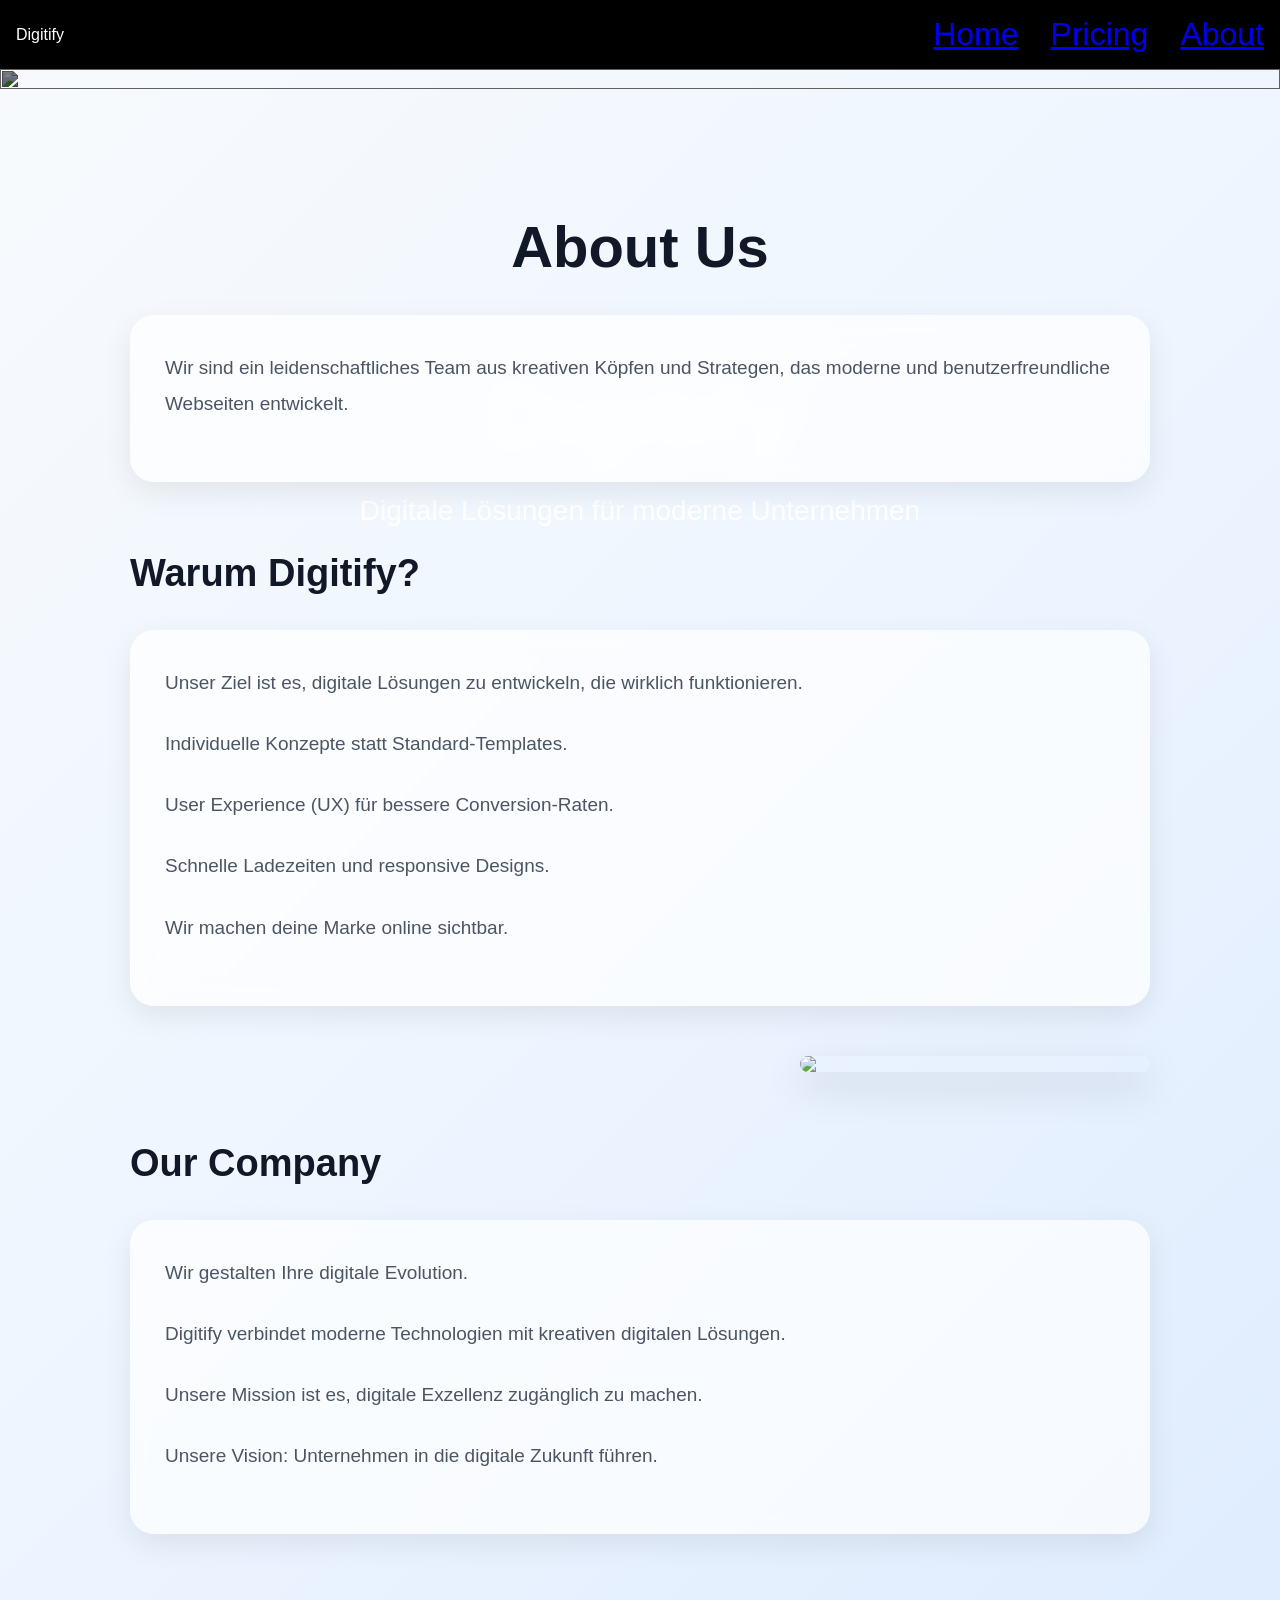
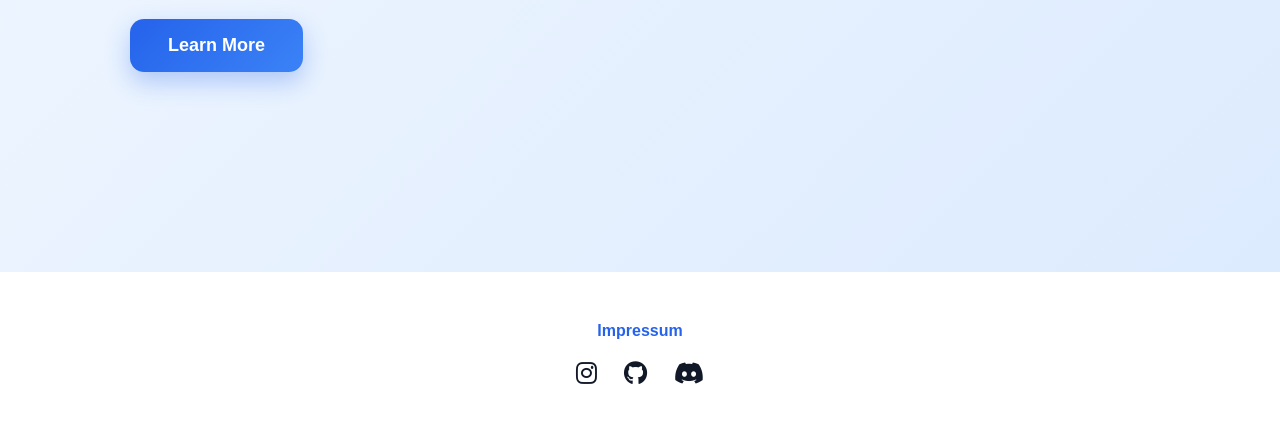
==== about/index.html @ e6c92872 "Update index.html" ====
<!DOCTYPE html>

<html lang="de">
<head>

<meta charset="UTF-8">
<meta name="viewport" content="width=device-width, initial-scale=1.0">

<title>Digitify - About Us</title>

<link rel="stylesheet"
href="https://cdnjs.cloudflare.com/ajax/libs/font-awesome/6.5.1/css/all.min.css">

<style>
    .navbar {
  display: flex;
  justify-content: space-between; /* pushes logo left, links right */
  align-items: center;            /* vertically center */
  padding: 1rem 1rem;
  background: black;
  color: white;
  position: sticky;
  top: 0;
  z-index: 1000;
}

.nav-links {
  font-family: "Inter", sans-serif;
  font-optical-sizing: auto;
  font-weight: 500;
  font-style: bold;
  font-size: 2rem;
  display: flex;
  justify-content: center;
  align-items: center; 
  gap: 2rem;      /* space between items */
  list-style: none;
  list-style-type: none; /* Removes the bullet points */
  margin: 0;             /* Removes default browser margins */
  padding: 0;            /* Removes default browser padding */
}

    .button14 {
    width: 96px;
    height: 48px;
    color: #fff;
    cursor: pointer;
    text-align: center;
    background-color: #262626;
    border-radius: 15px;
    outline: none;
    border: none;
    transition: all 0.3s ease 0s;
    font-family: "Inter", sans-serif;
    font-optical-sizing: auto;
    font-weight: 300;
    font-style: bold;
    font-size: 1.5rem;
    display: flex;
    justify-content: center;
    align-items: center; 
    gap: 2rem;      /* space between items */
    list-style: none;
}
.button14:hover {
    background-color: #3838ff;
    color: #fff;
    transform: translateY(-7px);
}
.button14:active {
    transform: translateY(-1px);
}
.button14big {
    width: 128px;
    height: 48px;
    color: #fff;
    cursor: pointer;
    text-align: center;
    background-color: #262626;
    border-radius: 15px;
    outline: none;
    border: none;
    transition: all 0.3s ease 0s;
    font-family: "Inter", sans-serif;
    font-optical-sizing: auto;
    font-weight: 300;
    font-style: bold;
    font-size: 1rem;
    display: flex;
    justify-content: center;
    align-items: center; 
    gap: 2rem;      /* space between items */
    list-style: none;
}
.button14big:hover {
    background-color: #3838ff;
    color: #fff;
    transform: translateY(-7px);
}
.button14big:active {
    transform: translateY(-1px);
}


:root{
    --blue:#2563eb;
    --blue2:#3b82f6;
    --text:#111827;
    --gray:#4b5563;
    --glass:rgba(255,255,255,.7);
}

*{
    margin:0;
    padding:0;
    box-sizing:border-box;
}

body{
    font-family:Arial,sans-serif;
    color:var(--text);

    background:
    linear-gradient(
    135deg,
    #f8fafc,
    #eff6ff 40%,
    #dbeafe
    );
}

img{
    max-width:100%;
    display:block;
}

 <nav class="navbar">
    <div class="logo">Digitify</div>
    <ul class="nav-links">
      <li>
  <button class="button14" onclick="window.location.href='#lander';">
    Home
  </button>
</li>
            <li>
  <button class="button14" onclick="window.location.href='#pricing';">
    Pricing
  </button>
</li>
      <li>
  <button class="button14" onclick="window.location.href='/animtest/index.html';">
    ISE Cloud
  </button>
</li>
      <li>
  <button class="button14" onclick="window.location.href='/about/index.html';">
    About
  </button>
</li>
    </ul>
  </nav>

/* HERO */

.top{
    position:relative;
    height:100vh;
    overflow:hidden;
}

.top img{
    width:100%;
    height:100%;
    object-fit:cover;
    filter:brightness(.5);
}

.overlay{
    position:absolute;
    top:50%;
    left:50%;

    transform:translate(-50%,-50%);

    width:90%;
    text-align:center;
    color:white;
}

.overlay h1{
    font-size:clamp(50px,10vw,90px);
    margin-bottom:20px;
    animation:fadeUp 1s ease;
}

.overlay p{
    font-size:clamp(18px,3vw,28px);
    line-height:1.6;
    animation:fadeUp 1s ease;
}

/* CONTENT */

.bottom{
    max-width:1100px;
    margin:auto;
    padding:120px 40px;
}

.bottom h1{
    font-size:58px;
    margin-bottom:35px;
    text-align:center;
}

.bottom h2{
    margin:70px 0 25px;
    font-size:38px;
}

.bottom p{
    margin-bottom:25px;

    font-size:19px;
    line-height:1.9;

    color:var(--gray);
}

/* CARDS */

.info-card{
    margin:35px 0;
    padding:35px;

    border-radius:24px;

    background:var(--glass);
    backdrop-filter:blur(10px);

    box-shadow:
    0 10px 30px rgba(0,0,0,.08);

    transition:.35s;
}

.info-card:hover{
    transform:translateY(-8px);

    box-shadow:
    0 15px 40px rgba(0,0,0,.12);
}

/* IMAGE */

.image-box{
    margin:50px 0;
    display:flex;
    justify-content:flex-end;
}

.image-box img{
    width:350px;

    border-radius:24px;

    box-shadow:
    0 15px 40px rgba(0,0,0,.15);
}

/* BUTTON */

.learn-btn{
    display:inline-block;

    margin-top:50px;
    padding:16px 38px;

    border-radius:14px;

    background:
    linear-gradient(
    135deg,
    var(--blue),
    var(--blue2)
    );

    color:white;
    text-decoration:none;

    font-size:18px;
    font-weight:bold;

    transition:.3s;

    box-shadow:
    0 10px 25px rgba(37,99,235,.3);
}

.learn-btn:hover{
    transform:scale(1.05);
}

/* FOOTER */

footer{
    margin-top:80px;
    padding:50px 20px;

    text-align:center;
    background:white;
}

footer a{
    text-decoration:none;
    color:var(--blue);
    font-weight:bold;
}

.socials{
    margin-top:20px;
}

.socials a{
    margin:0 10px;

    font-size:24px;
    color:var(--text);

    transition:.3s;
}

.socials a:hover{
    color:var(--blue);
    transform:translateY(-3px);
}

/* ANIMATION */

@keyframes fadeUp{

    from{
        opacity:0;
        transform:translateY(40px);
    }

    to{
        opacity:1;
        transform:translateY(0);
    }
}

/* MOBILE */

@media(max-width:768px){

    .navbar{
        padding:20px;
    }

    .nav-links{
        gap:12px;
    }

    .bottom{
        padding:80px 25px;
    }

    .bottom h1{
        font-size:42px;
    }

    .bottom h2{
        font-size:30px;
    }

    .bottom p{
        font-size:17px;
    }

    .image-box{
        justify-content:center;
    }

    .image-box img{
        width:100%;
    }
}

</style>

</head>

<body>

<nav class="navbar">

<div class="logo">Digitify</div>

<ul class="nav-links">
<li><a href="/index.html">Home</a></li>
<li><a href="/index.html#pricing">Pricing</a></li>
<li><a href="index.html">About</a></li>
</ul>

</nav>

<section class="top">

<img src="https://www.dgq.de/wp-content/uploads/2022/02/QM-und-Kuenstliche-Intelligenz_Fachbeitrag.jpg">

<div class="overlay">

<h1>Digitify</h1>

<p>
Digitale Lösungen für moderne Unternehmen
</p>

</div>

</section>

<section class="bottom">

<h1>About Us</h1>

<div class="info-card">

<p>
Wir sind ein leidenschaftliches Team aus kreativen Köpfen und Strategen,
das moderne und benutzerfreundliche Webseiten entwickelt.
</p>

</div>

<h2>Warum Digitify?</h2>

<div class="info-card">

<p>
Unser Ziel ist es, digitale Lösungen zu entwickeln,
die wirklich funktionieren.
</p>

<p>
Individuelle Konzepte statt Standard-Templates.
</p>

<p>
User Experience (UX) für bessere Conversion-Raten.
</p>

<p>
Schnelle Ladezeiten und responsive Designs.
</p>

<p>
Wir machen deine Marke online sichtbar.
</p>

</div>

<div class="image-box">

<img
src="https://img-cdn.inc.com/image/upload/f_webp,q_auto,c_fit/images/panoramic/GettyImages-1355277961_542041_fucxet.jpg">

</div>

<h2>Our Company</h2>

<div class="info-card">

<p>
Wir gestalten Ihre digitale Evolution.
</p>

<p>
Digitify verbindet moderne Technologien
mit kreativen digitalen Lösungen.
</p>

<p>
Unsere Mission ist es,
digitale Exzellenz zugänglich zu machen.
</p>

<p>
Unsere Vision:
Unternehmen in die digitale Zukunft führen.
</p>

</div>

<a href="lerne.html" class="learn-btn">
Learn More
</a>

</section>

<footer>

<a href="/impressum/index.html">
Impressum
</a>

<div class="socials">

<a href="#">
<i class="fa-brands fa-instagram"></i>
</a>

<a href="#">
<i class="fa-brands fa-github"></i>
</a>

<a href="#">
<i class="fa-brands fa-discord"></i>
</a>

</div>

</footer>

</body>
</html>
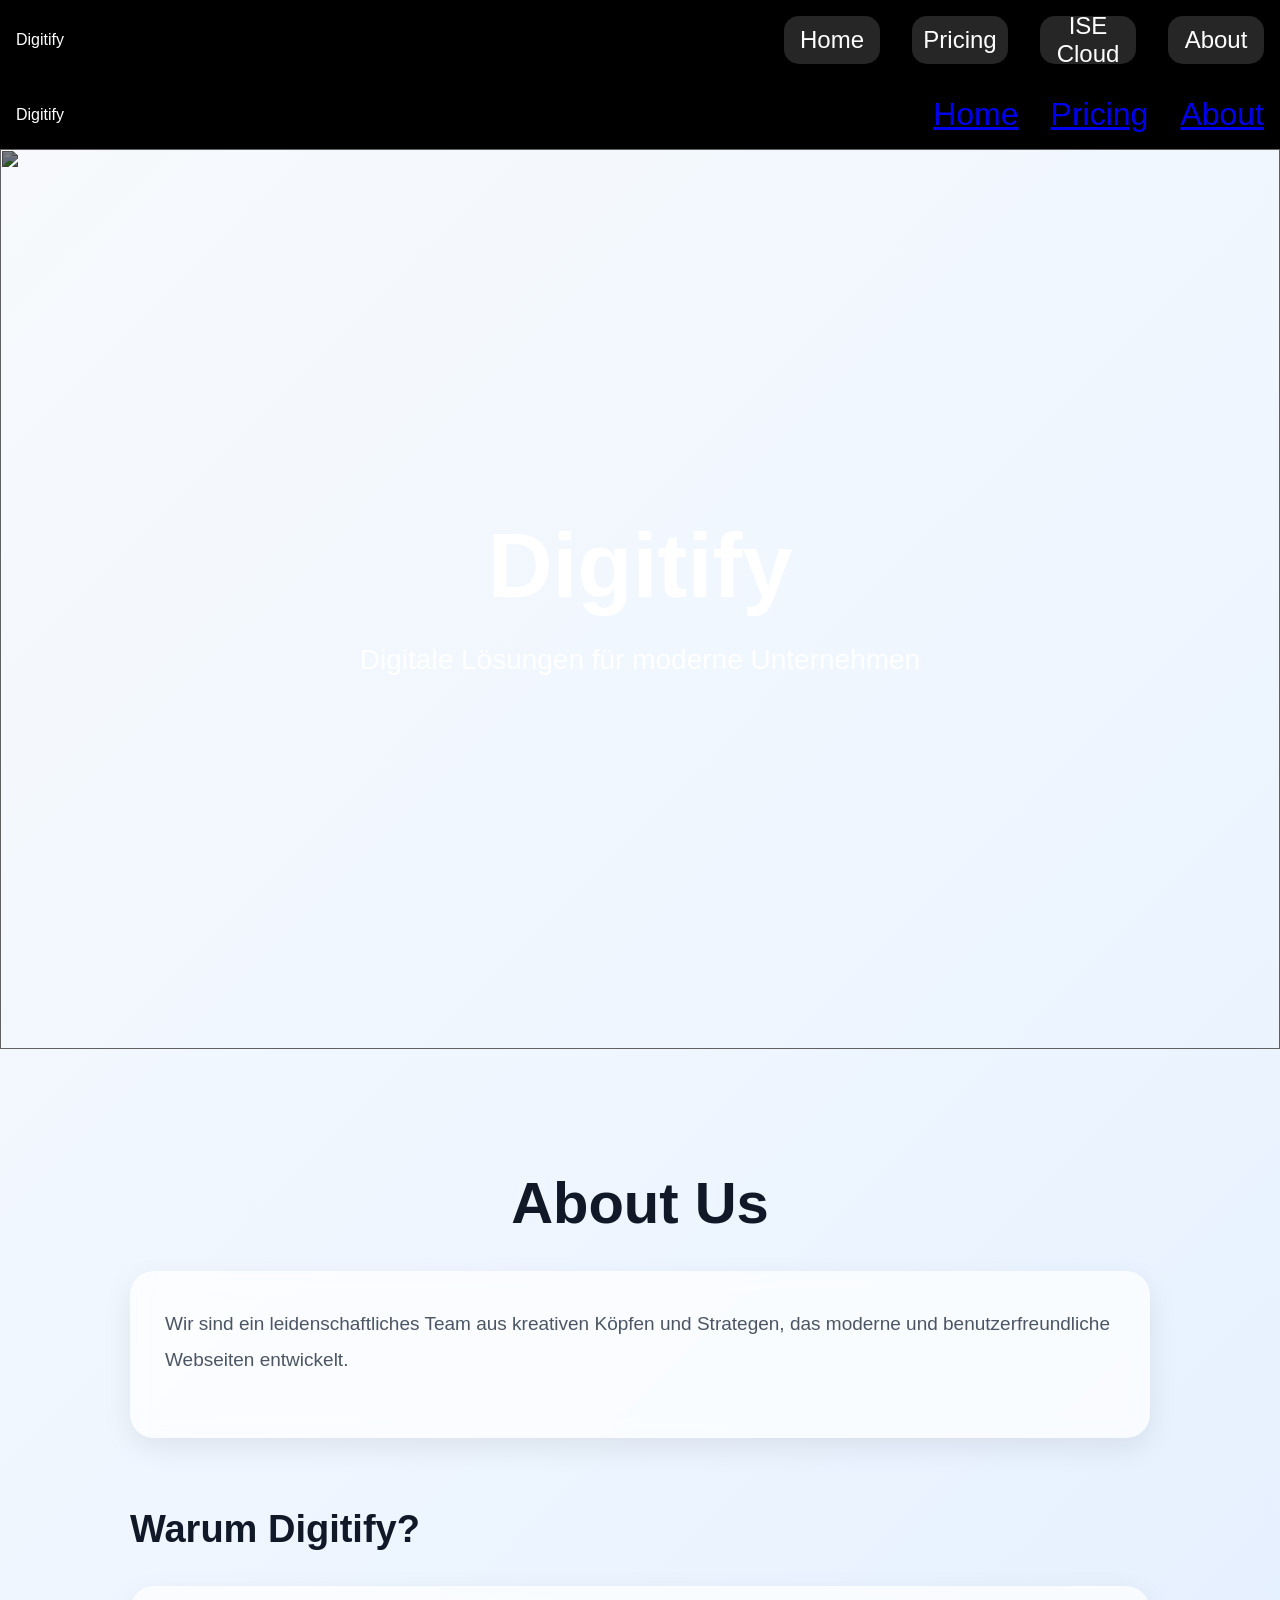
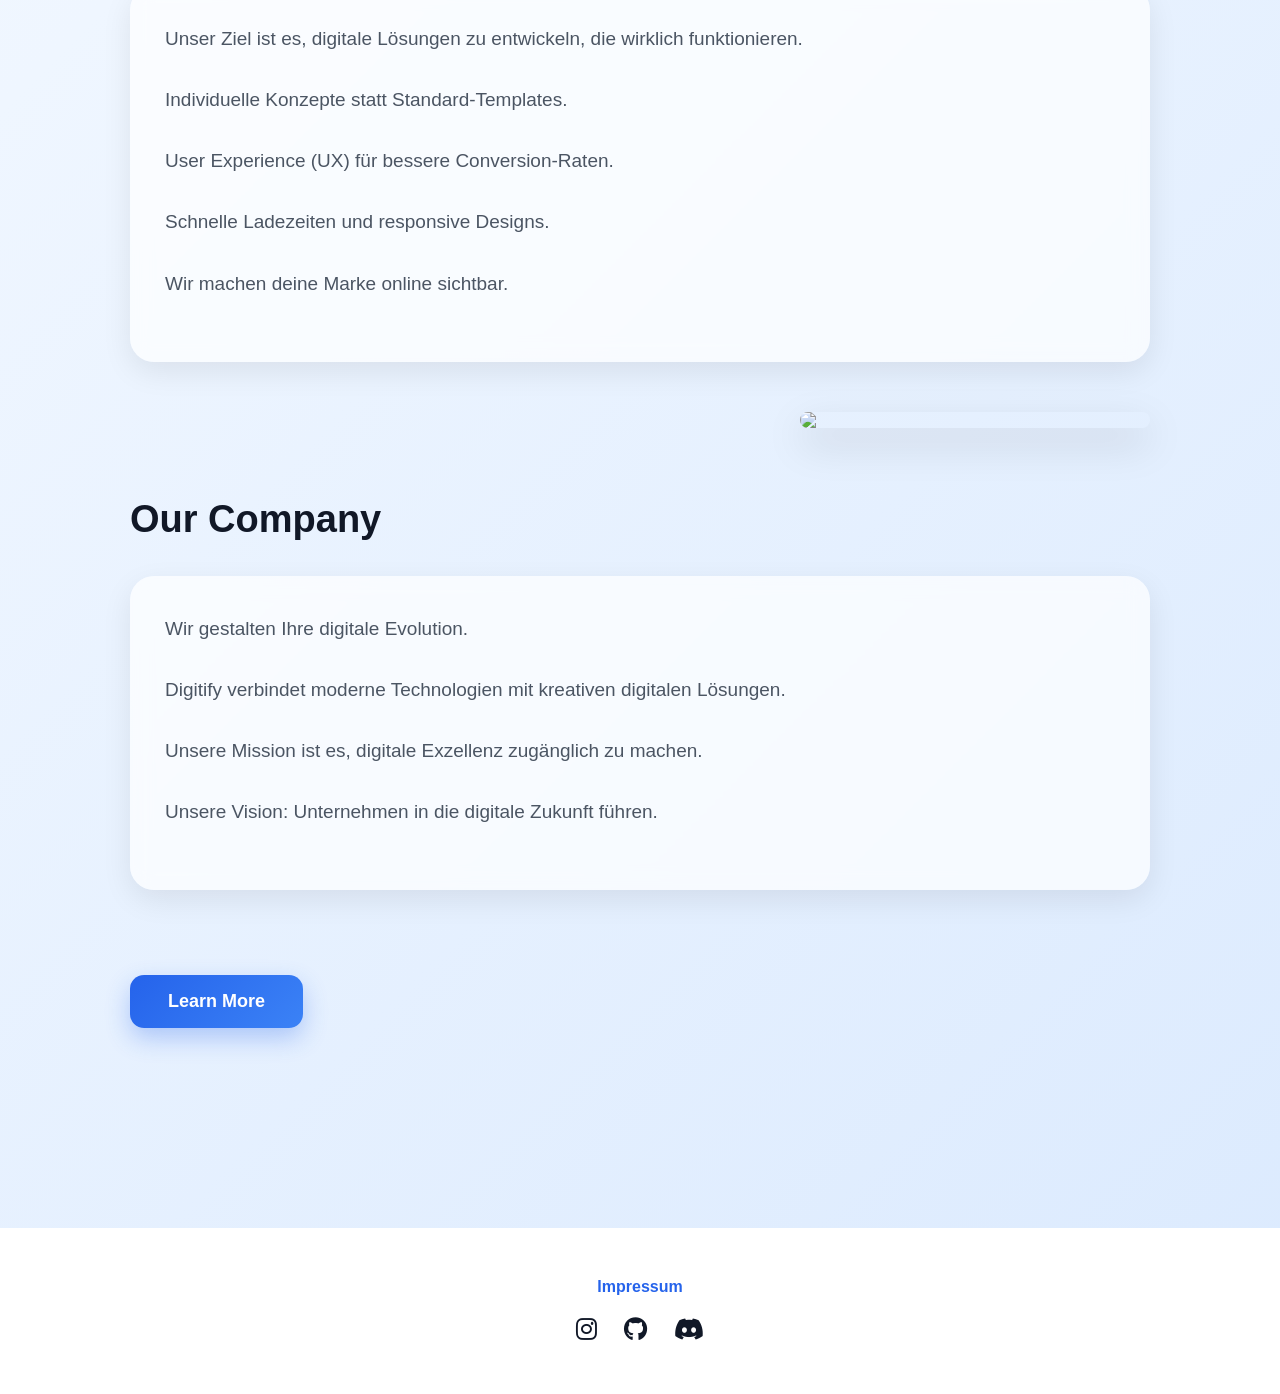
==== commit 96039414: "Update index.html" ====
--- a/about/index.html
+++ b/about/index.html
@@ -134,7 +134,236 @@
     display:block;
 }
 
- <nav class="navbar">
+
+/* HERO */
+
+.top{
+    position:relative;
+    height:100vh;
+    overflow:hidden;
+}
+
+.top img{
+    width:100%;
+    height:100%;
+    object-fit:cover;
+    filter:brightness(.5);
+}
+
+.overlay{
+    position:absolute;
+    top:50%;
+    left:50%;
+
+    transform:translate(-50%,-50%);
+
+    width:90%;
+    text-align:center;
+    color:white;
+}
+
+.overlay h1{
+    font-size:clamp(50px,10vw,90px);
+    margin-bottom:20px;
+    animation:fadeUp 1s ease;
+}
+
+.overlay p{
+    font-size:clamp(18px,3vw,28px);
+    line-height:1.6;
+    animation:fadeUp 1s ease;
+}
+
+/* CONTENT */
+
+.bottom{
+    max-width:1100px;
+    margin:auto;
+    padding:120px 40px;
+}
+
+.bottom h1{
+    font-size:58px;
+    margin-bottom:35px;
+    text-align:center;
+}
+
+.bottom h2{
+    margin:70px 0 25px;
+    font-size:38px;
+}
+
+.bottom p{
+    margin-bottom:25px;
+
+    font-size:19px;
+    line-height:1.9;
+
+    color:var(--gray);
+}
+
+/* CARDS */
+
+.info-card{
+    margin:35px 0;
+    padding:35px;
+
+    border-radius:24px;
+
+    background:var(--glass);
+    backdrop-filter:blur(10px);
+
+    box-shadow:
+    0 10px 30px rgba(0,0,0,.08);
+
+    transition:.35s;
+}
+
+.info-card:hover{
+    transform:translateY(-8px);
+
+    box-shadow:
+    0 15px 40px rgba(0,0,0,.12);
+}
+
+/* IMAGE */
+
+.image-box{
+    margin:50px 0;
+    display:flex;
+    justify-content:flex-end;
+}
+
+.image-box img{
+    width:350px;
+
+    border-radius:24px;
+
+    box-shadow:
+    0 15px 40px rgba(0,0,0,.15);
+}
+
+/* BUTTON */
+
+.learn-btn{
+    display:inline-block;
+
+    margin-top:50px;
+    padding:16px 38px;
+
+    border-radius:14px;
+
+    background:
+    linear-gradient(
+    135deg,
+    var(--blue),
+    var(--blue2)
+    );
+
+    color:white;
+    text-decoration:none;
+
+    font-size:18px;
+    font-weight:bold;
+
+    transition:.3s;
+
+    box-shadow:
+    0 10px 25px rgba(37,99,235,.3);
+}
+
+.learn-btn:hover{
+    transform:scale(1.05);
+}
+
+/* FOOTER */
+
+footer{
+    margin-top:80px;
+    padding:50px 20px;
+
+    text-align:center;
+    background:white;
+}
+
+footer a{
+    text-decoration:none;
+    color:var(--blue);
+    font-weight:bold;
+}
+
+.socials{
+    margin-top:20px;
+}
+
+.socials a{
+    margin:0 10px;
+
+    font-size:24px;
+    color:var(--text);
+
+    transition:.3s;
+}
+
+.socials a:hover{
+    color:var(--blue);
+    transform:translateY(-3px);
+}
+
+/* ANIMATION */
+
+@keyframes fadeUp{
+
+    from{
+        opacity:0;
+        transform:translateY(40px);
+    }
+
+    to{
+        opacity:1;
+        transform:translateY(0);
+    }
+}
+
+/* MOBILE */
+
+@media(max-width:768px){
+
+    .navbar{
+        padding:20px;
+    }
+
+    .nav-links{
+        gap:12px;
+    }
+
+    .bottom{
+        padding:80px 25px;
+    }
+
+    .bottom h1{
+        font-size:42px;
+    }
+
+    .bottom h2{
+        font-size:30px;
+    }
+
+    .bottom p{
+        font-size:17px;
+    }
+
+    .image-box{
+        justify-content:center;
+    }
+
+    .image-box img{
+        width:100%;
+    }
+}
+
+</style>
+     <nav class="navbar">
     <div class="logo">Digitify</div>
     <ul class="nav-links">
       <li>
@@ -160,234 +389,6 @@
     </ul>
   </nav>
 
-/* HERO */
-
-.top{
-    position:relative;
-    height:100vh;
-    overflow:hidden;
-}
-
-.top img{
-    width:100%;
-    height:100%;
-    object-fit:cover;
-    filter:brightness(.5);
-}
-
-.overlay{
-    position:absolute;
-    top:50%;
-    left:50%;
-
-    transform:translate(-50%,-50%);
-
-    width:90%;
-    text-align:center;
-    color:white;
-}
-
-.overlay h1{
-    font-size:clamp(50px,10vw,90px);
-    margin-bottom:20px;
-    animation:fadeUp 1s ease;
-}
-
-.overlay p{
-    font-size:clamp(18px,3vw,28px);
-    line-height:1.6;
-    animation:fadeUp 1s ease;
-}
-
-/* CONTENT */
-
-.bottom{
-    max-width:1100px;
-    margin:auto;
-    padding:120px 40px;
-}
-
-.bottom h1{
-    font-size:58px;
-    margin-bottom:35px;
-    text-align:center;
-}
-
-.bottom h2{
-    margin:70px 0 25px;
-    font-size:38px;
-}
-
-.bottom p{
-    margin-bottom:25px;
-
-    font-size:19px;
-    line-height:1.9;
-
-    color:var(--gray);
-}
-
-/* CARDS */
-
-.info-card{
-    margin:35px 0;
-    padding:35px;
-
-    border-radius:24px;
-
-    background:var(--glass);
-    backdrop-filter:blur(10px);
-
-    box-shadow:
-    0 10px 30px rgba(0,0,0,.08);
-
-    transition:.35s;
-}
-
-.info-card:hover{
-    transform:translateY(-8px);
-
-    box-shadow:
-    0 15px 40px rgba(0,0,0,.12);
-}
-
-/* IMAGE */
-
-.image-box{
-    margin:50px 0;
-    display:flex;
-    justify-content:flex-end;
-}
-
-.image-box img{
-    width:350px;
-
-    border-radius:24px;
-
-    box-shadow:
-    0 15px 40px rgba(0,0,0,.15);
-}
-
-/* BUTTON */
-
-.learn-btn{
-    display:inline-block;
-
-    margin-top:50px;
-    padding:16px 38px;
-
-    border-radius:14px;
-
-    background:
-    linear-gradient(
-    135deg,
-    var(--blue),
-    var(--blue2)
-    );
-
-    color:white;
-    text-decoration:none;
-
-    font-size:18px;
-    font-weight:bold;
-
-    transition:.3s;
-
-    box-shadow:
-    0 10px 25px rgba(37,99,235,.3);
-}
-
-.learn-btn:hover{
-    transform:scale(1.05);
-}
-
-/* FOOTER */
-
-footer{
-    margin-top:80px;
-    padding:50px 20px;
-
-    text-align:center;
-    background:white;
-}
-
-footer a{
-    text-decoration:none;
-    color:var(--blue);
-    font-weight:bold;
-}
-
-.socials{
-    margin-top:20px;
-}
-
-.socials a{
-    margin:0 10px;
-
-    font-size:24px;
-    color:var(--text);
-
-    transition:.3s;
-}
-
-.socials a:hover{
-    color:var(--blue);
-    transform:translateY(-3px);
-}
-
-/* ANIMATION */
-
-@keyframes fadeUp{
-
-    from{
-        opacity:0;
-        transform:translateY(40px);
-    }
-
-    to{
-        opacity:1;
-        transform:translateY(0);
-    }
-}
-
-/* MOBILE */
-
-@media(max-width:768px){
-
-    .navbar{
-        padding:20px;
-    }
-
-    .nav-links{
-        gap:12px;
-    }
-
-    .bottom{
-        padding:80px 25px;
-    }
-
-    .bottom h1{
-        font-size:42px;
-    }
-
-    .bottom h2{
-        font-size:30px;
-    }
-
-    .bottom p{
-        font-size:17px;
-    }
-
-    .image-box{
-        justify-content:center;
-    }
-
-    .image-box img{
-        width:100%;
-    }
-}
-
-</style>
 
 </head>
 
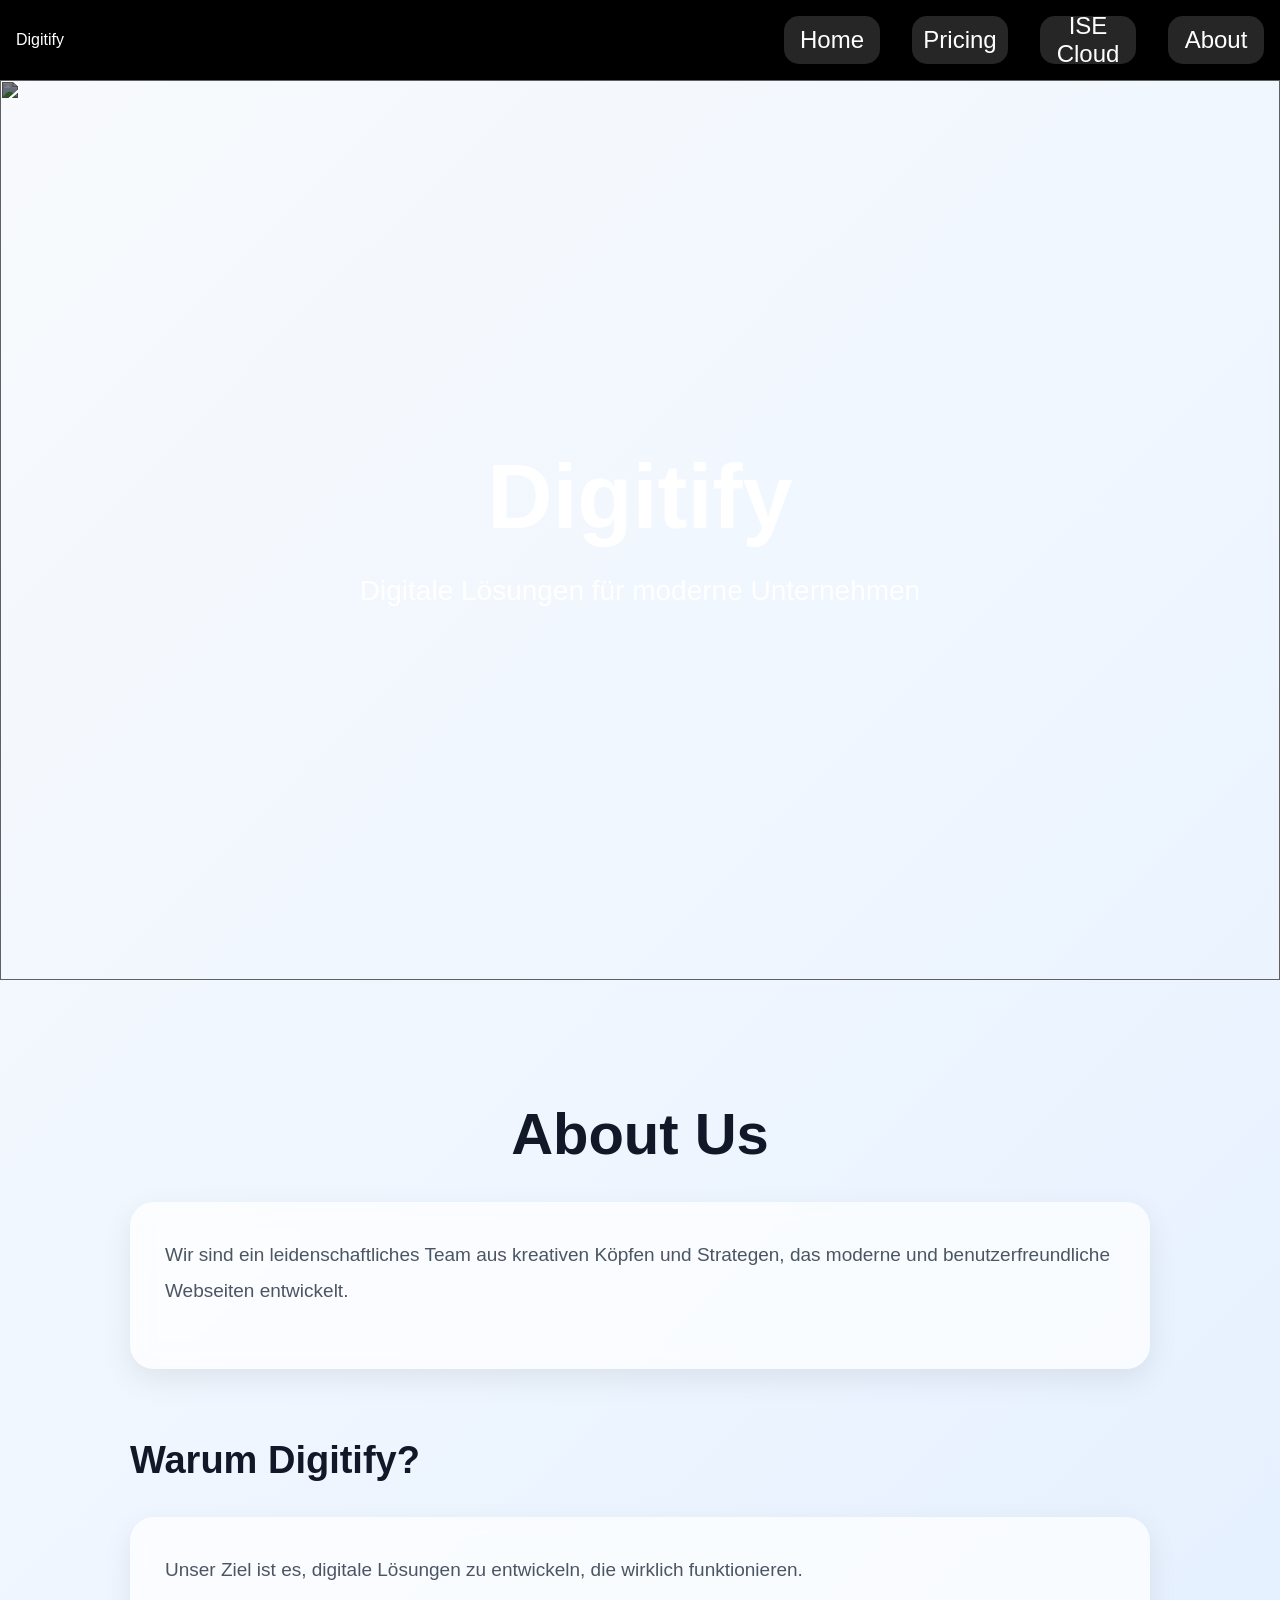
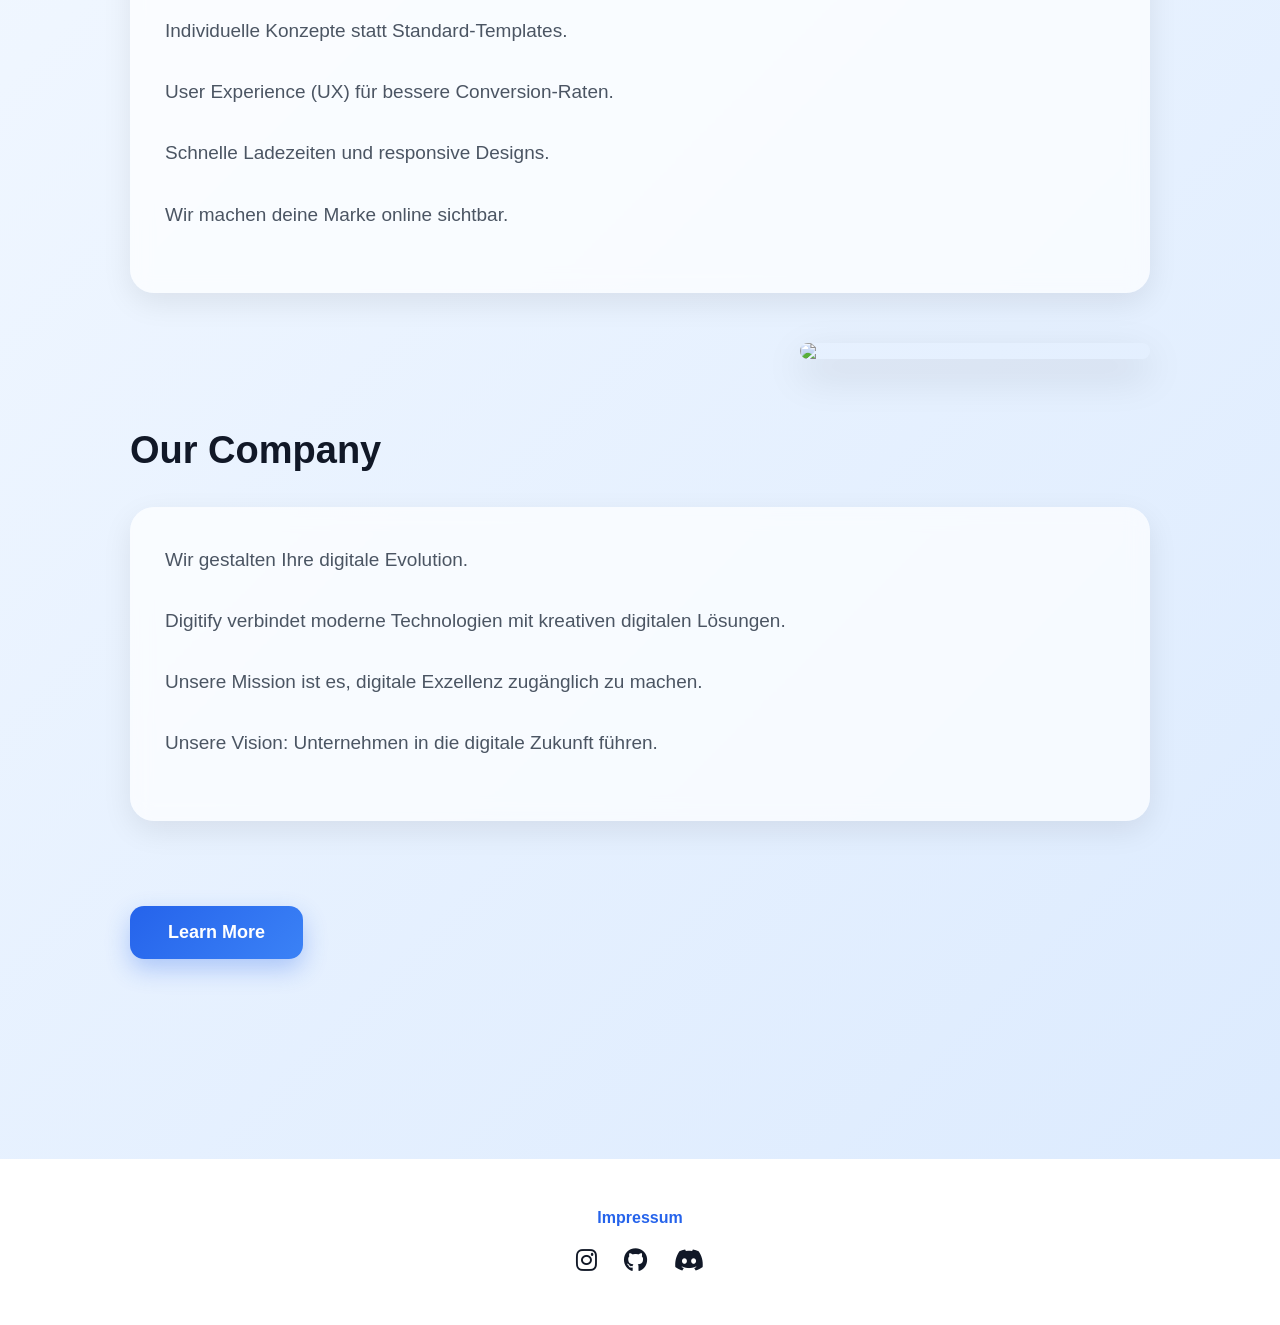
==== commit 924ed499: "Update index.html" ====
--- a/about/index.html
+++ b/about/index.html
@@ -394,18 +394,6 @@
 
 <body>
 
-<nav class="navbar">
-
-<div class="logo">Digitify</div>
-
-<ul class="nav-links">
-<li><a href="/index.html">Home</a></li>
-<li><a href="/index.html#pricing">Pricing</a></li>
-<li><a href="index.html">About</a></li>
-</ul>
-
-</nav>
-
 <section class="top">
 
 <img src="https://www.dgq.de/wp-content/uploads/2022/02/QM-und-Kuenstliche-Intelligenz_Fachbeitrag.jpg">
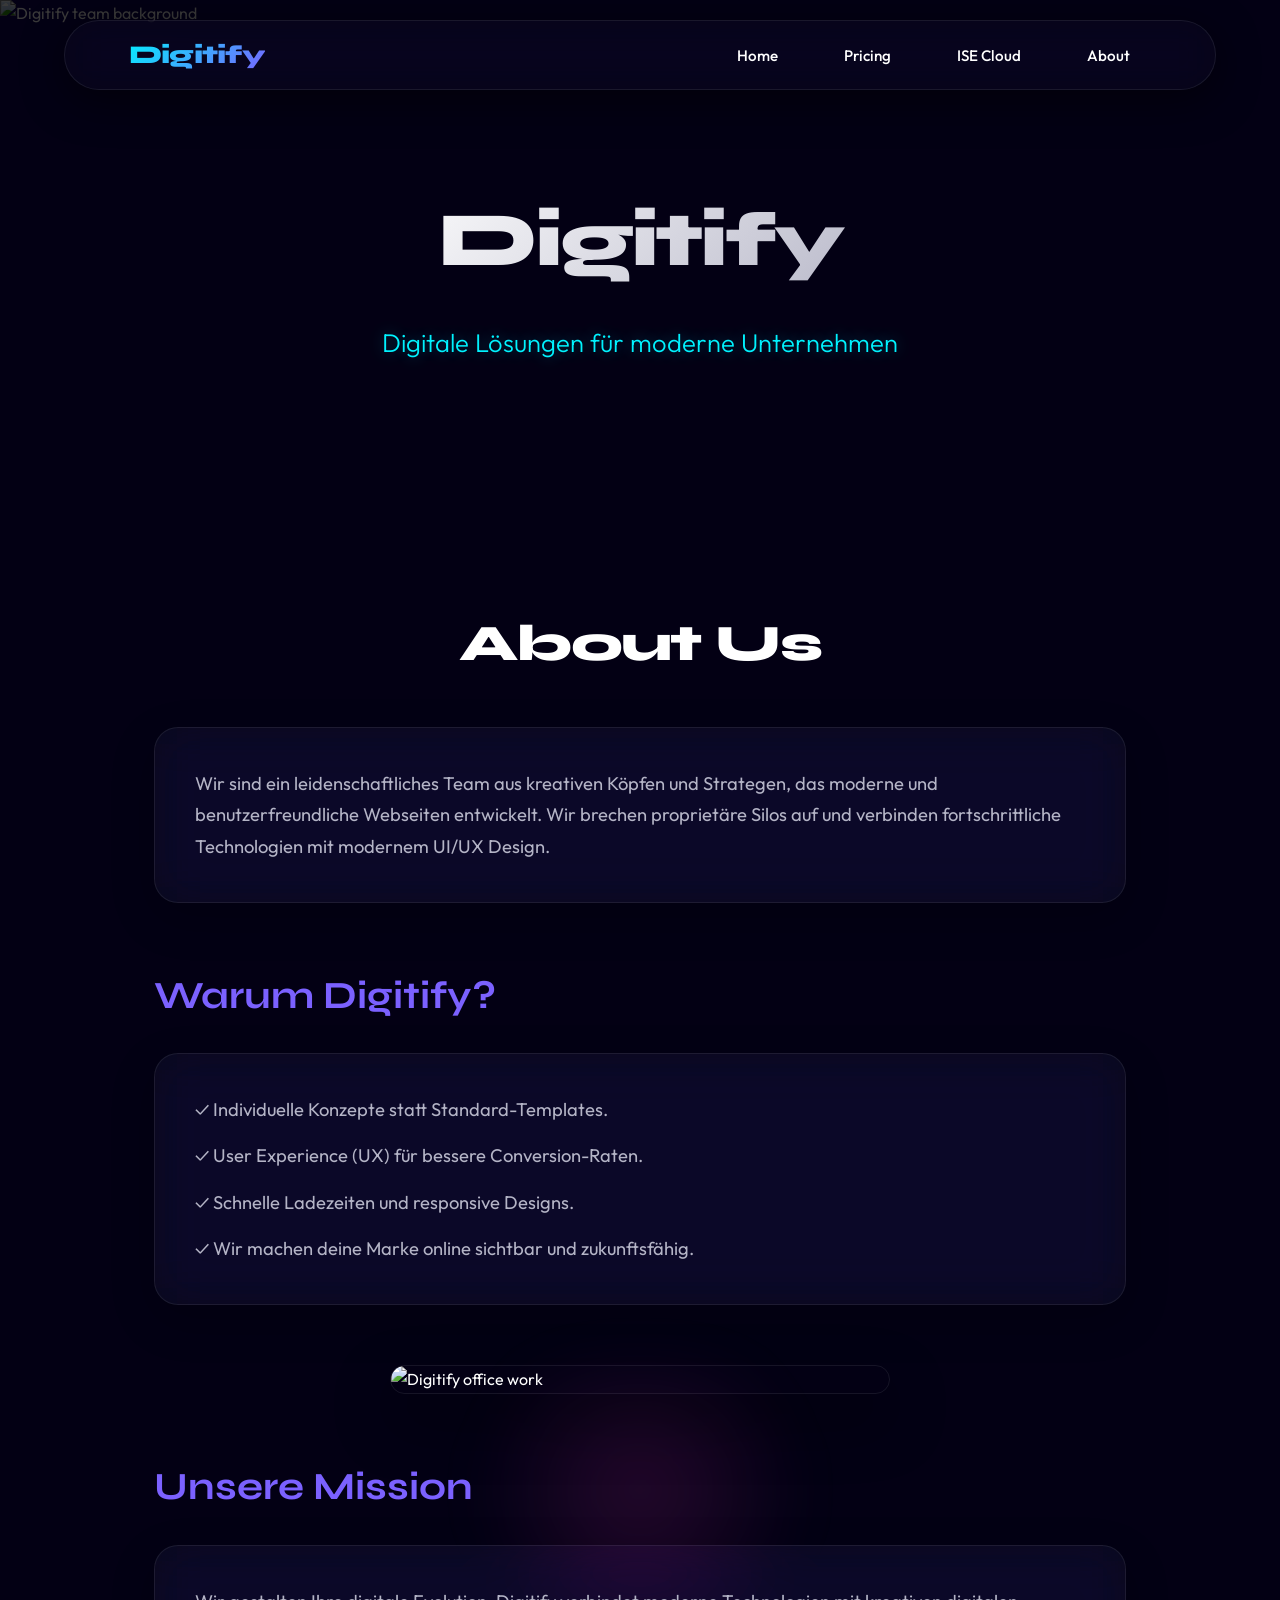
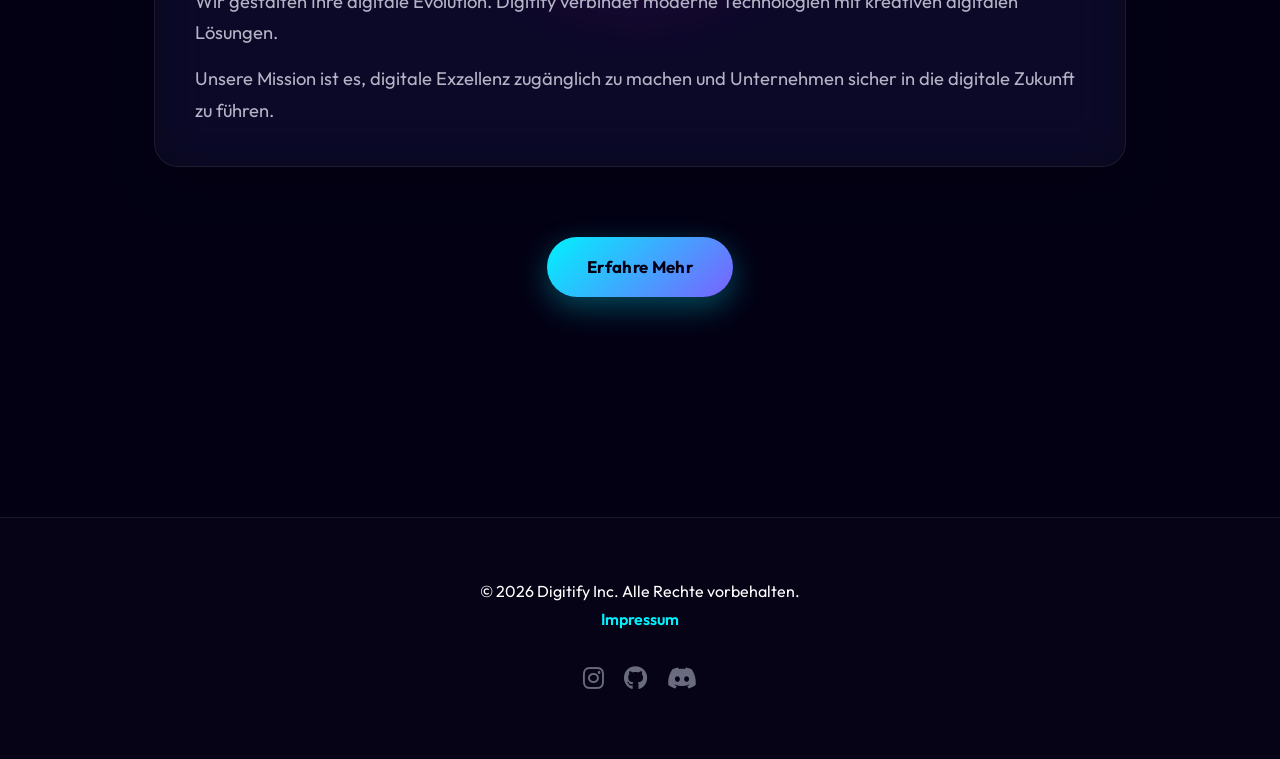
==== commit 2d0befeb: "Add files via upload" ====
--- a/about/index.html
+++ b/about/index.html
@@ -1,516 +1,87 @@
 <!DOCTYPE html>
-
 <html lang="de">
 <head>
+  <meta charset="UTF-8">
+  <meta name="viewport" content="width=device-width, initial-scale=1.0">
+  <title>Digitify - About Us</title>
+  <link rel="stylesheet" href="https://cdnjs.cloudflare.com/ajax/libs/font-awesome/6.5.1/css/all.min.css">
+  <link rel="stylesheet" href="styles.css">
+</head>
+<body>
 
-<meta charset="UTF-8">
-<meta name="viewport" content="width=device-width, initial-scale=1.0">
-
-<title>Digitify - About Us</title>
-
-<link rel="stylesheet"
-href="https://cdnjs.cloudflare.com/ajax/libs/font-awesome/6.5.1/css/all.min.css">
-
-<style>
-    .navbar {
-  display: flex;
-  justify-content: space-between; /* pushes logo left, links right */
-  align-items: center;            /* vertically center */
-  padding: 1rem 1rem;
-  background: black;
-  color: white;
-  position: sticky;
-  top: 0;
-  z-index: 1000;
-}
-
-.nav-links {
-  font-family: "Inter", sans-serif;
-  font-optical-sizing: auto;
-  font-weight: 500;
-  font-style: bold;
-  font-size: 2rem;
-  display: flex;
-  justify-content: center;
-  align-items: center; 
-  gap: 2rem;      /* space between items */
-  list-style: none;
-  list-style-type: none; /* Removes the bullet points */
-  margin: 0;             /* Removes default browser margins */
-  padding: 0;            /* Removes default browser padding */
-}
-
-    .button14 {
-    width: 96px;
-    height: 48px;
-    color: #fff;
-    cursor: pointer;
-    text-align: center;
-    background-color: #262626;
-    border-radius: 15px;
-    outline: none;
-    border: none;
-    transition: all 0.3s ease 0s;
-    font-family: "Inter", sans-serif;
-    font-optical-sizing: auto;
-    font-weight: 300;
-    font-style: bold;
-    font-size: 1.5rem;
-    display: flex;
-    justify-content: center;
-    align-items: center; 
-    gap: 2rem;      /* space between items */
-    list-style: none;
-}
-.button14:hover {
-    background-color: #3838ff;
-    color: #fff;
-    transform: translateY(-7px);
-}
-.button14:active {
-    transform: translateY(-1px);
-}
-.button14big {
-    width: 128px;
-    height: 48px;
-    color: #fff;
-    cursor: pointer;
-    text-align: center;
-    background-color: #262626;
-    border-radius: 15px;
-    outline: none;
-    border: none;
-    transition: all 0.3s ease 0s;
-    font-family: "Inter", sans-serif;
-    font-optical-sizing: auto;
-    font-weight: 300;
-    font-style: bold;
-    font-size: 1rem;
-    display: flex;
-    justify-content: center;
-    align-items: center; 
-    gap: 2rem;      /* space between items */
-    list-style: none;
-}
-.button14big:hover {
-    background-color: #3838ff;
-    color: #fff;
-    transform: translateY(-7px);
-}
-.button14big:active {
-    transform: translateY(-1px);
-}
-
-
-:root{
-    --blue:#2563eb;
-    --blue2:#3b82f6;
-    --text:#111827;
-    --gray:#4b5563;
-    --glass:rgba(255,255,255,.7);
-}
-
-*{
-    margin:0;
-    padding:0;
-    box-sizing:border-box;
-}
-
-body{
-    font-family:Arial,sans-serif;
-    color:var(--text);
-
-    background:
-    linear-gradient(
-    135deg,
-    #f8fafc,
-    #eff6ff 40%,
-    #dbeafe
-    );
-}
-
-img{
-    max-width:100%;
-    display:block;
-}
-
-
-/* HERO */
-
-.top{
-    position:relative;
-    height:100vh;
-    overflow:hidden;
-}
-
-.top img{
-    width:100%;
-    height:100%;
-    object-fit:cover;
-    filter:brightness(.5);
-}
-
-.overlay{
-    position:absolute;
-    top:50%;
-    left:50%;
-
-    transform:translate(-50%,-50%);
-
-    width:90%;
-    text-align:center;
-    color:white;
-}
-
-.overlay h1{
-    font-size:clamp(50px,10vw,90px);
-    margin-bottom:20px;
-    animation:fadeUp 1s ease;
-}
-
-.overlay p{
-    font-size:clamp(18px,3vw,28px);
-    line-height:1.6;
-    animation:fadeUp 1s ease;
-}
-
-/* CONTENT */
-
-.bottom{
-    max-width:1100px;
-    margin:auto;
-    padding:120px 40px;
-}
-
-.bottom h1{
-    font-size:58px;
-    margin-bottom:35px;
-    text-align:center;
-}
-
-.bottom h2{
-    margin:70px 0 25px;
-    font-size:38px;
-}
-
-.bottom p{
-    margin-bottom:25px;
-
-    font-size:19px;
-    line-height:1.9;
-
-    color:var(--gray);
-}
-
-/* CARDS */
-
-.info-card{
-    margin:35px 0;
-    padding:35px;
-
-    border-radius:24px;
-
-    background:var(--glass);
-    backdrop-filter:blur(10px);
-
-    box-shadow:
-    0 10px 30px rgba(0,0,0,.08);
-
-    transition:.35s;
-}
-
-.info-card:hover{
-    transform:translateY(-8px);
-
-    box-shadow:
-    0 15px 40px rgba(0,0,0,.12);
-}
-
-/* IMAGE */
-
-.image-box{
-    margin:50px 0;
-    display:flex;
-    justify-content:flex-end;
-}
-
-.image-box img{
-    width:350px;
-
-    border-radius:24px;
-
-    box-shadow:
-    0 15px 40px rgba(0,0,0,.15);
-}
-
-/* BUTTON */
-
-.learn-btn{
-    display:inline-block;
-
-    margin-top:50px;
-    padding:16px 38px;
-
-    border-radius:14px;
-
-    background:
-    linear-gradient(
-    135deg,
-    var(--blue),
-    var(--blue2)
-    );
-
-    color:white;
-    text-decoration:none;
-
-    font-size:18px;
-    font-weight:bold;
-
-    transition:.3s;
-
-    box-shadow:
-    0 10px 25px rgba(37,99,235,.3);
-}
-
-.learn-btn:hover{
-    transform:scale(1.05);
-}
-
-/* FOOTER */
-
-footer{
-    margin-top:80px;
-    padding:50px 20px;
-
-    text-align:center;
-    background:white;
-}
-
-footer a{
-    text-decoration:none;
-    color:var(--blue);
-    font-weight:bold;
-}
-
-.socials{
-    margin-top:20px;
-}
-
-.socials a{
-    margin:0 10px;
-
-    font-size:24px;
-    color:var(--text);
-
-    transition:.3s;
-}
-
-.socials a:hover{
-    color:var(--blue);
-    transform:translateY(-3px);
-}
-
-/* ANIMATION */
-
-@keyframes fadeUp{
-
-    from{
-        opacity:0;
-        transform:translateY(40px);
-    }
-
-    to{
-        opacity:1;
-        transform:translateY(0);
-    }
-}
-
-/* MOBILE */
-
-@media(max-width:768px){
-
-    .navbar{
-        padding:20px;
-    }
-
-    .nav-links{
-        gap:12px;
-    }
-
-    .bottom{
-        padding:80px 25px;
-    }
-
-    .bottom h1{
-        font-size:42px;
-    }
-
-    .bottom h2{
-        font-size:30px;
-    }
-
-    .bottom p{
-        font-size:17px;
-    }
-
-    .image-box{
-        justify-content:center;
-    }
-
-    .image-box img{
-        width:100%;
-    }
-}
-
-</style>
-     <nav class="navbar">
-    <div class="logo">Digitify</div>
+  <!-- TRANSLUCENT NAVBAR -->
+  <nav class="navbar">
+    <div class="logo" onclick="window.location.href='/index.html#lander';">Digitify</div>
     <ul class="nav-links">
-      <li>
-  <button class="button14" onclick="window.location.href='#lander';">
-    Home
-  </button>
-</li>
-            <li>
-  <button class="button14" onclick="window.location.href='#pricing';">
-    Pricing
-  </button>
-</li>
-      <li>
-  <button class="button14" onclick="window.location.href='/animtest/index.html';">
-    ISE Cloud
-  </button>
-</li>
-      <li>
-  <button class="button14" onclick="window.location.href='/about/index.html';">
-    About
-  </button>
-</li>
+      <li><button class="button14" onclick="window.location.href='/index.html#lander';">Home</button></li>
+      <li><button class="button14" onclick="window.location.href='/index.html#pricing';">Pricing</button></li>
+      <li><button class="button14" onclick="window.location.href='/animtest/index.html';">ISE Cloud</button></li>
+      <li><button class="button14" onclick="window.location.href='/about/index.html';">About</button></li>
     </ul>
   </nav>
 
+  <!-- HERO SECTION -->
+  <section class="top">
+    <img src="https://www.dgq.de/wp-content/uploads/2022/02/QM-und-Kuenstliche-Intelligenz_Fachbeitrag.jpg" alt="Digitify team background">
+    <div class="overlay">
+      <h1>Digitify</h1>
+      <p>Digitale Lösungen für moderne Unternehmen</p>
+    </div>
+  </section>
 
-</head>
+  <!-- CONTENT SECTION -->
+  <section class="bottom">
+    <h1>About Us</h1>
+    
+    <div class="info-card">
+      <p>
+        Wir sind ein leidenschaftliches Team aus kreativen Köpfen und Strategen,
+        das moderne und benutzerfreundliche Webseiten entwickelt. Wir brechen proprietäre Silos auf 
+        und verbinden fortschrittliche Technologien mit modernem UI/UX Design.
+      </p>
+    </div>
 
-<body>
+    <h2>Warum Digitify?</h2>
+    
+    <div class="info-card">
+      <p>✓ Individuelle Konzepte statt Standard-Templates.</p>
+      <p>✓ User Experience (UX) für bessere Conversion-Raten.</p>
+      <p>✓ Schnelle Ladezeiten und responsive Designs.</p>
+      <p>✓ Wir machen deine Marke online sichtbar und zukunftsfähig.</p>
+    </div>
 
-<section class="top">
+    <div class="image-box">
+      <img src="https://img-cdn.inc.com/image/upload/f_webp,q_auto,c_fit/images/panoramic/GettyImages-1355277961_542041_fucxet.jpg" alt="Digitify office work">
+    </div>
 
-<img src="https://www.dgq.de/wp-content/uploads/2022/02/QM-und-Kuenstliche-Intelligenz_Fachbeitrag.jpg">
+    <h2>Unsere Mission</h2>
+    
+    <div class="info-card">
+      <p>
+        Wir gestalten Ihre digitale Evolution. Digitify verbindet moderne Technologien
+        mit kreativen digitalen Lösungen.
+      </p>
+      <p>
+        Unsere Mission ist es, digitale Exzellenz zugänglich zu machen und Unternehmen 
+        sicher in die digitale Zukunft zu führen.
+      </p>
+    </div>
 
-<div class="overlay">
+    <div style="text-align: center;">
+      <a href="lerne.html" class="learn-btn">Erfahre Mehr</a>
+    </div>
+  </section>
 
-<h1>Digitify</h1>
-
-<p>
-Digitale Lösungen für moderne Unternehmen
-</p>
-
-</div>
-
-</section>
-
-<section class="bottom">
-
-<h1>About Us</h1>
-
-<div class="info-card">
-
-<p>
-Wir sind ein leidenschaftliches Team aus kreativen Köpfen und Strategen,
-das moderne und benutzerfreundliche Webseiten entwickelt.
-</p>
-
-</div>
-
-<h2>Warum Digitify?</h2>
-
-<div class="info-card">
-
-<p>
-Unser Ziel ist es, digitale Lösungen zu entwickeln,
-die wirklich funktionieren.
-</p>
-
-<p>
-Individuelle Konzepte statt Standard-Templates.
-</p>
-
-<p>
-User Experience (UX) für bessere Conversion-Raten.
-</p>
-
-<p>
-Schnelle Ladezeiten und responsive Designs.
-</p>
-
-<p>
-Wir machen deine Marke online sichtbar.
-</p>
-
-</div>
-
-<div class="image-box">
-
-<img
-src="https://img-cdn.inc.com/image/upload/f_webp,q_auto,c_fit/images/panoramic/GettyImages-1355277961_542041_fucxet.jpg">
-
-</div>
-
-<h2>Our Company</h2>
-
-<div class="info-card">
-
-<p>
-Wir gestalten Ihre digitale Evolution.
-</p>
-
-<p>
-Digitify verbindet moderne Technologien
-mit kreativen digitalen Lösungen.
-</p>
-
-<p>
-Unsere Mission ist es,
-digitale Exzellenz zugänglich zu machen.
-</p>
-
-<p>
-Unsere Vision:
-Unternehmen in die digitale Zukunft führen.
-</p>
-
-</div>
-
-<a href="lerne.html" class="learn-btn">
-Learn More
-</a>
-
-</section>
-
-<footer>
-
-<a href="/impressum/index.html">
-Impressum
-</a>
-
-<div class="socials">
-
-<a href="#">
-<i class="fa-brands fa-instagram"></i>
-</a>
-
-<a href="#">
-<i class="fa-brands fa-github"></i>
-</a>
-
-<a href="#">
-<i class="fa-brands fa-discord"></i>
-</a>
-
-</div>
-
-</footer>
+  <!-- FOOTER -->
+  <footer>
+    <p>&copy; 2026 Digitify Inc. Alle Rechte vorbehalten.</p>
+    <a href="/impressum/index.html" style="display: block; margin-bottom: 20px;">Impressum</a>
+    <div class="socials">
+      <a href="#"><i class="fa-brands fa-instagram"></i></a>
+      <a href="#"><i class="fa-brands fa-github"></i></a>
+      <a href="#"><i class="fa-brands fa-discord"></i></a>
+    </div>
+  </footer>
 
 </body>
 </html>
--- a/about/styles.css
+++ b/about/styles.css
@@ -0,0 +1,355 @@
+@import url('https://fonts.googleapis.com/css2?family=Inter:wght@100..900&family=Outfit:wght@100..900&family=Syne:wght@400..800&display=swap');
+
+:root {
+  --bg-deep: #030014;
+  --bg-darker: #080710;
+  --bg-card: rgba(255, 255, 255, 0.03);
+  --bg-card-hover: rgba(255, 255, 255, 0.07);
+  --border-light: rgba(255, 255, 255, 0.08);
+  
+  --accent-neon-blue: #00f2fe;
+  --accent-neon-purple: #7b61ff;
+  --accent-neon-pink: #ec38bc;
+  
+  --text-primary: #ffffff;
+  --text-secondary: #b4b4c6;
+  --text-muted: #6b6b7f;
+  
+  --font-display: 'Syne', 'Outfit', sans-serif;
+  --font-sans: 'Outfit', 'Inter', sans-serif;
+  
+  --transition-smooth: all 0.4s cubic-bezier(0.16, 1, 0.3, 1);
+  --transition-spring: all 0.5s cubic-bezier(0.175, 0.885, 0.32, 1.275);
+}
+
+*, *::before, *::after {
+  box-sizing: border-box;
+  margin: 0;
+  padding: 0;
+}
+
+body {
+  background-color: var(--bg-deep);
+  color: var(--text-primary);
+  font-family: var(--font-sans);
+  min-height: 100vh;
+  overflow-x: hidden;
+  line-height: 1.7;
+}
+
+/* CUSTOM SCROLLBAR */
+::-webkit-scrollbar {
+  width: 8px;
+}
+::-webkit-scrollbar-track {
+  background: var(--bg-deep);
+}
+::-webkit-scrollbar-thumb {
+  background: rgba(123, 97, 255, 0.2);
+  border-radius: 10px;
+}
+
+/* TRANSLUCENT PILL NAVBAR */
+.navbar {
+  display: flex;
+  justify-content: space-between;
+  align-items: center;
+  padding: 1.25rem 5%;
+  position: fixed;
+  top: 20px;
+  left: 5%;
+  right: 5%;
+  height: 70px;
+  background: rgba(10, 8, 26, 0.5);
+  backdrop-filter: blur(20px) saturate(180%);
+  border: 1px solid var(--border-light);
+  border-radius: 50px;
+  z-index: 999;
+  box-shadow: 0 10px 40px rgba(0, 0, 0, 0.5);
+}
+
+.logo {
+  font-family: var(--font-display);
+  font-weight: 800;
+  font-size: 1.6rem;
+  letter-spacing: -0.03em;
+  background: linear-gradient(135deg, var(--accent-neon-blue) 0%, var(--accent-neon-purple) 100%);
+  -webkit-background-clip: text;
+  -webkit-text-fill-color: transparent;
+  background-clip: text;
+  cursor: pointer;
+}
+
+.nav-links {
+  display: flex;
+  align-items: center;
+  gap: 1.5rem;
+  list-style: none;
+}
+
+.button14 {
+  padding: 0.5rem 1.25rem;
+  height: 40px;
+  color: var(--text-primary);
+  background: transparent;
+  border: 1px solid transparent;
+  border-radius: 30px;
+  font-family: var(--font-sans);
+  font-weight: 500;
+  font-size: 0.95rem;
+  cursor: pointer;
+  transition: var(--transition-smooth);
+}
+
+.button14:hover {
+  color: var(--accent-neon-blue);
+  text-shadow: 0 0 10px rgba(0, 242, 254, 0.4);
+}
+
+/* HERO SECTION WITH TRANSITIONAL OVERLAY */
+.top {
+  position: relative;
+  height: 60vh;
+  width: 100%;
+  overflow: hidden;
+  display: flex;
+  align-items: center;
+  justify-content: center;
+}
+
+.top img {
+  width: 100%;
+  height: 100%;
+  object-fit: cover;
+  filter: brightness(0.25) contrast(1.1);
+  position: absolute;
+  top: 0;
+  left: 0;
+  z-index: 1;
+}
+
+.top::after {
+  content: '';
+  position: absolute;
+  bottom: 0;
+  left: 0;
+  width: 100%;
+  height: 150px;
+  background: linear-gradient(180deg, transparent, var(--bg-deep));
+  z-index: 2;
+}
+
+.overlay {
+  position: relative;
+  z-index: 3;
+  text-align: center;
+  max-width: 800px;
+  padding: 0 20px;
+}
+
+.overlay h1 {
+  font-family: var(--font-display);
+  font-size: clamp(3rem, 6vw, 5.5rem);
+  font-weight: 800;
+  letter-spacing: -0.04em;
+  background: linear-gradient(135deg, #fff 0%, var(--text-secondary) 100%);
+  -webkit-background-clip: text;
+  -webkit-text-fill-color: transparent;
+  background-clip: text;
+  margin-bottom: 15px;
+  animation: fadeUp 1s cubic-bezier(0.16, 1, 0.3, 1);
+}
+
+.overlay p {
+  font-size: clamp(1.1rem, 2vw, 1.6rem);
+  font-weight: 300;
+  color: var(--accent-neon-blue);
+  text-shadow: 0 0 15px rgba(0, 242, 254, 0.3);
+  animation: fadeUp 1.2s cubic-bezier(0.16, 1, 0.3, 1);
+}
+
+/* BOTTOM INFORMATION SECTION */
+.bottom {
+  max-width: 1100px;
+  margin: 0 auto;
+  padding: 60px 5% 120px;
+  position: relative;
+  z-index: 2;
+}
+
+.bottom h1 {
+  font-family: var(--font-display);
+  font-size: clamp(2.2rem, 4vw, 3.6rem);
+  font-weight: 800;
+  letter-spacing: -0.03em;
+  text-align: center;
+  margin-bottom: 40px;
+}
+
+.bottom h2 {
+  font-family: var(--font-display);
+  font-size: clamp(1.8rem, 3vw, 2.5rem);
+  font-weight: 700;
+  color: var(--accent-neon-purple);
+  margin: 60px 0 25px;
+}
+
+/* INFORMATION GLASS CARDS */
+.info-card {
+  background: var(--bg-card);
+  backdrop-filter: blur(25px) saturate(180%);
+  border: 1px solid var(--border-light);
+  padding: 40px;
+  border-radius: 24px;
+  box-shadow: 0 15px 45px rgba(0, 0, 0, 0.2);
+  margin-bottom: 30px;
+  transition: var(--transition-smooth);
+}
+
+.info-card:hover {
+  transform: translateY(-5px);
+  border-color: var(--accent-neon-blue);
+  box-shadow: 0 20px 50px rgba(0, 242, 254, 0.1);
+  background: var(--bg-card-hover);
+}
+
+.info-card p {
+  font-size: 1.15rem;
+  color: var(--text-secondary);
+  margin-bottom: 15px;
+}
+
+.info-card p:last-child {
+  margin-bottom: 0;
+}
+
+/* IMAGE GRAPHIC BOX */
+.image-box {
+  margin: 60px 0;
+  display: flex;
+  justify-content: center;
+  position: relative;
+}
+
+.image-box::before {
+  content: '';
+  position: absolute;
+  width: 400px;
+  height: 250px;
+  background: radial-gradient(circle, rgba(236, 56, 188, 0.15) 0%, transparent 70%);
+  z-index: -1;
+  filter: blur(30px);
+}
+
+.image-box img {
+  width: 100%;
+  max-width: 500px;
+  border-radius: 24px;
+  border: 1px solid var(--border-light);
+  box-shadow: 0 25px 60px rgba(0, 0, 0, 0.4);
+  transition: var(--transition-smooth);
+}
+
+.image-box img:hover {
+  transform: scale(1.02);
+  border-color: var(--accent-neon-pink);
+  box-shadow: 0 30px 70px rgba(236, 56, 188, 0.2);
+}
+
+/* BUTTONS */
+.learn-btn {
+  display: inline-flex;
+  align-items: center;
+  justify-content: center;
+  margin-top: 40px;
+  padding: 1rem 2.5rem;
+  border-radius: 50px;
+  background: linear-gradient(135deg, var(--accent-neon-blue), var(--accent-neon-purple));
+  color: var(--bg-deep);
+  text-decoration: none;
+  font-size: 1.05rem;
+  font-weight: 700;
+  letter-spacing: 0.02em;
+  transition: var(--transition-spring);
+  box-shadow: 0 10px 30px rgba(0, 242, 254, 0.3);
+}
+
+.learn-btn:hover {
+  transform: translateY(-5px) scale(1.03);
+  box-shadow: 0 15px 40px rgba(123, 97, 255, 0.4);
+  color: #fff;
+}
+
+/* FOOTER styling */
+footer {
+  margin-top: 100px;
+  padding: 60px 20px;
+  text-align: center;
+  border-top: 1px solid var(--border-light);
+  background: rgba(10, 8, 26, 0.4);
+}
+
+footer a {
+  text-decoration: none;
+  color: var(--accent-neon-blue);
+  font-weight: 600;
+  transition: var(--transition-smooth);
+}
+
+footer a:hover {
+  color: var(--accent-neon-pink);
+  text-shadow: 0 0 10px rgba(236, 56, 188, 0.4);
+}
+
+.socials {
+  margin-top: 25px;
+  display: flex;
+  justify-content: center;
+  gap: 20px;
+}
+
+.socials a {
+  font-size: 1.5rem;
+  color: var(--text-muted);
+  transition: var(--transition-smooth);
+}
+
+.socials a:hover {
+  color: var(--accent-neon-purple);
+  transform: translateY(-5px);
+}
+
+/* ANIMATION KEYFRAMES */
+@keyframes fadeUp {
+  from {
+    opacity: 0;
+    transform: translateY(40px);
+  }
+  to {
+    opacity: 1;
+    transform: translateY(0);
+  }
+}
+
+/* MOBILE RESPONSIVE adjustments */
+@media(max-width:768px){
+  .navbar {
+    width: 92%;
+    left: 4%;
+    right: 4%;
+    padding: 1rem;
+  }
+  
+  .nav-links {
+    gap: 0.5rem;
+  }
+  
+  .button14 {
+    padding: 0.4rem 0.8rem;
+    font-size: 0.85rem;
+  }
+  
+  .bottom {
+    padding: 40px 20px 80px;
+  }
+}
